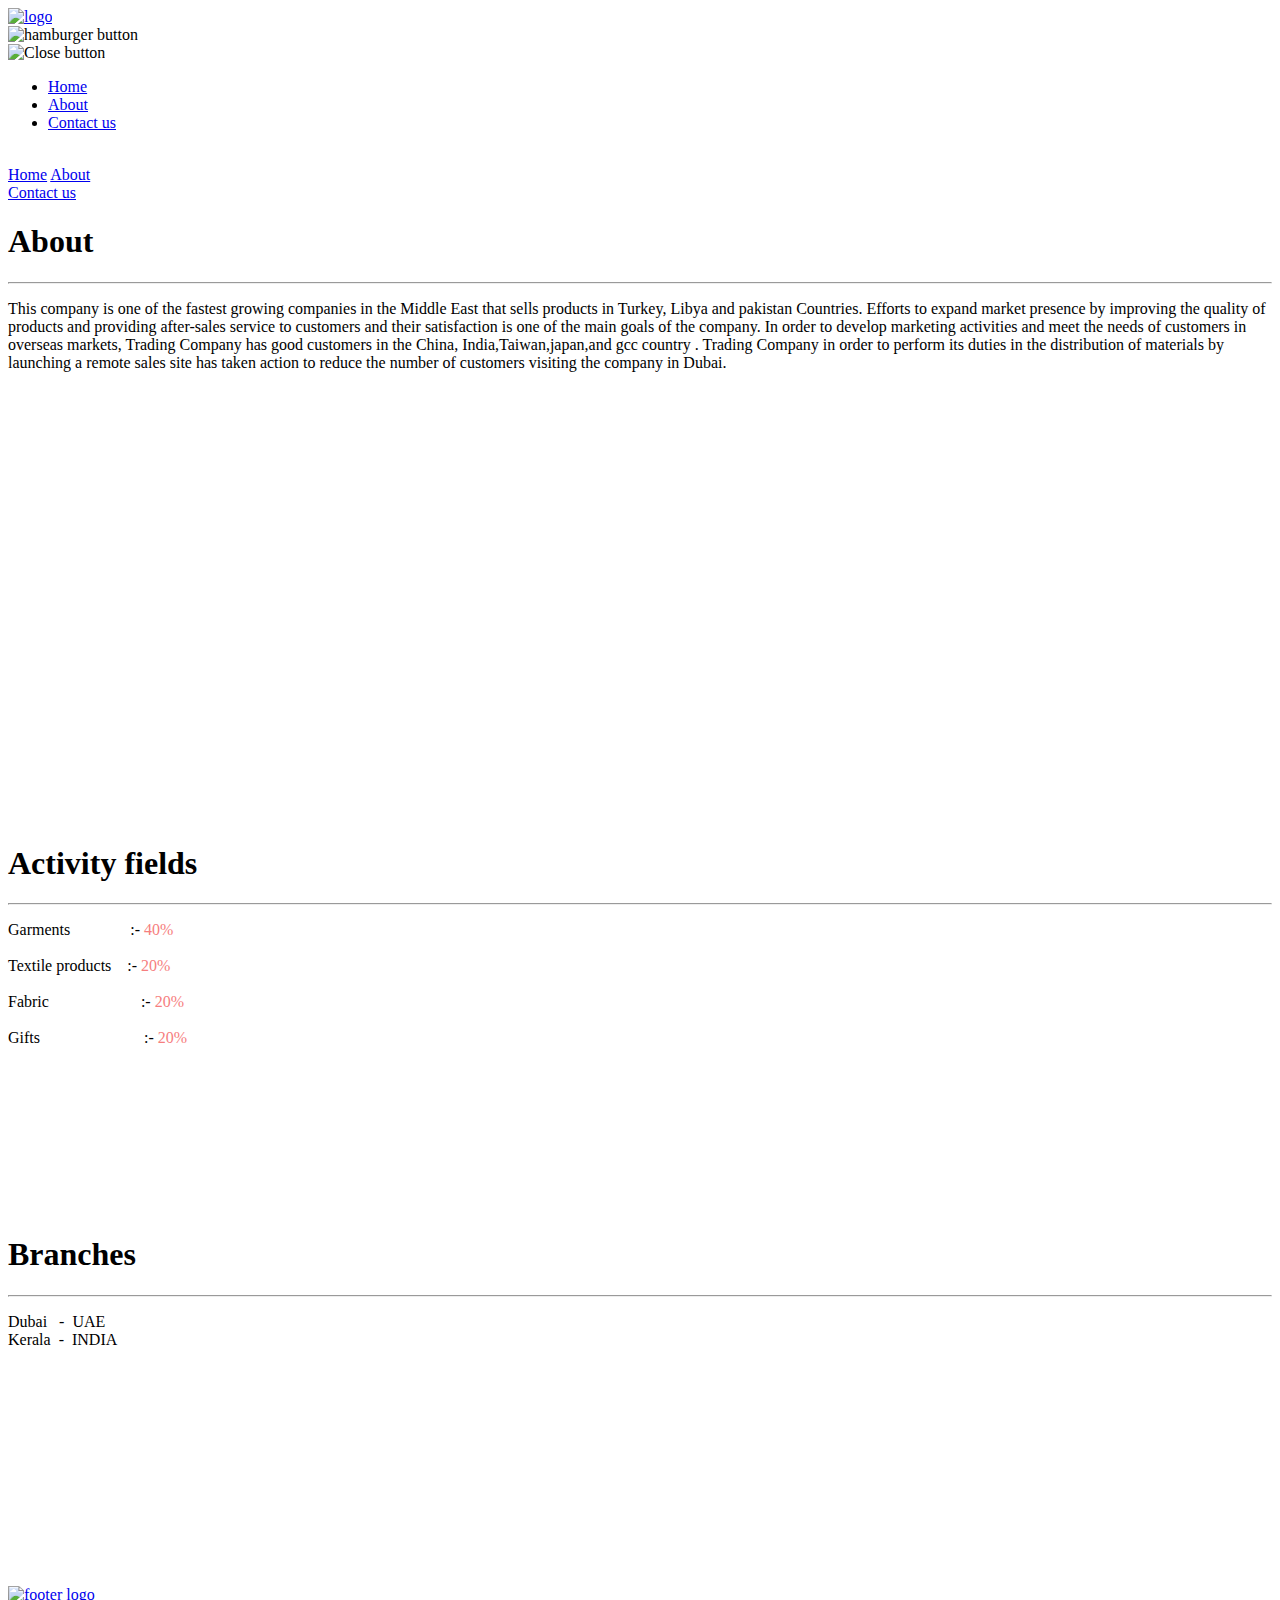
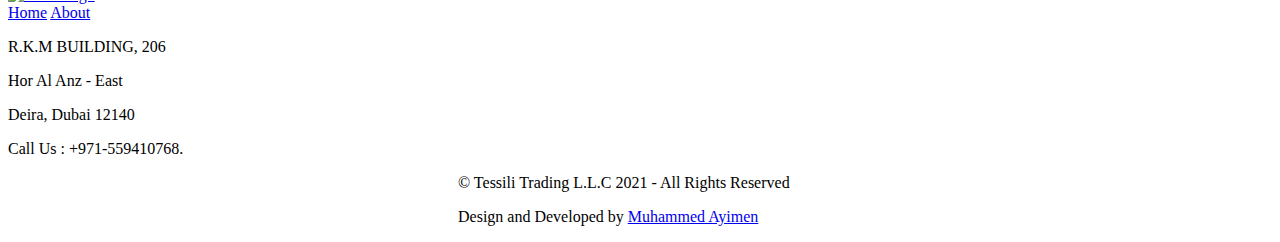
==== about.html @ 520dac98 "Add files via upload" ====
<!DOCTYPE html>
<html lang="en">
<head>
    <meta charset="UTF-8">
    <meta name="viewport" content="width=device-width, initial-scale = 1.0, maximum-scale=1.0, user-scalable=no" /> 
    
    <!-- files -->
    <link rel="stylesheet" href="css/style.css">
    <link rel="shortcut icon" href="images/favicon-16x16.png" type="image/x-icon">
    <script src="main.js" defer></script>
    
    <!-- fonts -->
    <link rel="preconnect" href="https://fonts.gstatic.com">
    <link href="https://fonts.googleapis.com/css2?family=Ubuntu:ital,wght@0,300;0,400;0,500;0,700;1,300;1,400;1,500;1,700&display=swap" rel="stylesheet">
    <link href="https://fonts.googleapis.com/css2?family=Livvic:ital,wght@0,600;0,700;1,400&display=swap" rel="stylesheet">
    
    <!--Font-awesome-->
    <link rel="stylesheet" href="https://use.fontawesome.com/releases/v5.7.2/css/all.css" integrity="sha384-fnmOCqbTlWIlj8LyTjo7mOUStjsKC4pOpQbqyi7RrhN7udi9RwhKkMHpvLbHG9Sr"
    crossorigin="anonymous">
    <title>Tessili | About</title>
</head>
<body>
    
    <div class="main-container">
        <header>
            <a href="index.html">
                <img class="logo" src="images/logo3.png" alt="logo">
            </a>
            <div class="hamburger-btn">
                <img src="images/icon-hamburger.svg" alt="hamburger button">
            </div>
            <div class="nav-menu">
                <nav class="navbar">
                    <img src="images/icon-close.svg" alt="Close button" class="close-nav-btn">
                    <ul>
                        <li><a class="nav-link" href="index.html">Home</a></li>
                        <li><a class="nav-link" href="about.html">About</a></li>
                        <li><a class="nav-link nav-btn" href="contact.html">Contact us</a></li>
                    </ul>
                    <img src="images/bg-pattern-about-1-mobile-nav-1.svg" alt="" class="bg-nav-mobile">
                </nav>
            </div>
            <div class="nav-menu__normal">
                <a class="nav-link-normal" href="index.html">Home</a>
                <a class="nav-link-normal" href="about.html">About</a>
            </div>
            <a class="nav-btn-normal" href="contact.html">Contact us</a>
        </header>
        <div class="about-container">
            <div class="about-container__1" style="height:600px;">
                <div class="about-intro">
                    <h1 class="about-intro__h1">About</h1>
                    <hr class="hr-about">
                    <p class="about-intro__p">This company is one of the fastest
                        growing companies in the Middle East
                        that sells products in Turkey, Libya and pakistan
                        Countries. Efforts to expand market
                        presence by improving the quality of
                        products and providing after-sales
                        service to customers and their satisfaction
                        is one of the main goals of the company.
                        In order to develop marketing activities
                        and meet the needs of customers in
                        overseas markets, Trading Company has
                        good customers in the China, India,Taiwan,japan,and gcc  country . Trading
                        Company in order to perform its duties in
                        the distribution of materials by launching
                        a remote sales site has taken action to
                        reduce the number of customers visiting
                        the company in Dubai.
                    </p>
                </div>
                <div class="about-intro__img">
                    <img src="images/bg-pattern-about-1-mobile-nav-1.svg" alt="">
                </div>
            </div>
            <div class="about-container__1 extra" style="height:370px;">
                <div class="about-intro" style="margin-top:0;">
                    <h1 class="about-intro__h1">Activity fields</h1>
                    <hr class="hr-about">
                    <p class="about-intro__p">
                        Garments&emsp;&emsp;&emsp;&nbsp;&nbsp;&nbsp;:- <span style="color: #f67e7e;"> 40%</span> <br><br>
                        Textile products&nbsp;&nbsp;&nbsp;&nbsp;:- <span style="color: #f67e7e;"> 20%</span> <br><br>
                        Fabric&nbsp;&nbsp;&nbsp;&nbsp;&nbsp;&nbsp;&nbsp;&nbsp;&nbsp;&nbsp;&nbsp;&nbsp;&nbsp;&nbsp;&nbsp;&nbsp;&nbsp;&nbsp;&nbsp;&nbsp;&nbsp;&nbsp;&nbsp;:- <span style="color: #f67e7e;"> 20%</span> <br><br>
                        Gifts&nbsp;&nbsp;&nbsp;&nbsp;&nbsp;&nbsp;&nbsp;&nbsp;&nbsp;&nbsp;&nbsp;&nbsp;&nbsp;&nbsp;&nbsp;&nbsp;&nbsp;&nbsp;&nbsp;&nbsp;&nbsp;&nbsp;&nbsp;&nbsp;&nbsp; :- <span style="color: #f67e7e;"> 20%</span>
                    </p>
                </div>
                <div class="about-intro__img">
                    <img src="images/bg-pattern-about-1-mobile-nav-1.svg" alt="">
                </div>
            </div>
            <div class="about-container__1 extra1" style="height:350px;">
                <div class="about-intro" style="margin-top:0;">
                    <h1 class="about-intro__h1">Branches</h1>
                    <hr class="hr-about">
                    <p class="about-intro__p">
                        Dubai&nbsp;&nbsp;&nbsp;- &nbsp;UAE <br>
                        Kerala &nbsp;- &nbsp;INDIA
                    </p>
                </div>
                <div class="about-intro__img">
                    <img src="images/bg-pattern-about-1-mobile-nav-1.svg" alt="">
                </div>
            </div>
            <footer>
                <div class="footer-wrapper">
                    <a href="index.html">
                        <img class="footer-logo" src="images/logo.png" alt="footer logo">
                    </a>
                    <div class="nav-footer">
                        <a class="footer-nav-link" href="index.html">Home</a>
                        <a class="footer-nav-link" href="about.html">About</a>
                    </div>
                    <div class="footer-contact-details">
                        <p class="footer-contact__p">R.K.M BUILDING, 206</p>
                        <p class="footer-contact__p">Hor Al Anz - East</p>
                        <p class="footer-contact__p">Deira, Dubai 12140</p>
                        <p class="footer-contact__p">Call Us : +971-559410768.</p>
                    </div>
                    <div class="footer-social-media">
                        <a class="footer-link" href=""><i class="social-icon fab fa-facebook-f fa-2x" ></i></a>
                        <a class="footer-link" href=""><i class="social-icon fab fa-instagram fa-2x"></i></a>
                        <a class="footer-link" href=""><i class="social-icon fas fa-envelope fa-2x"></i></a>
                    </div>
                    <p class="footer-copyright" style="margin-top: 0; left: 0; margin-left: 450px; margin-right: 30px;">© Tessili Trading L.L.C 2021 - All Rights Reserved</p>
                    <p class="footer-copyright" style="margin-top: 0; left: 0; margin-left: 450px; margin-right: 20px;">Design and Developed by <a class="design" target="_blank" href="https://www.linkedin.com/in/aiymenlatheef/">Muhammed Ayimen</a></p>
                </div>
            </footer>
        </div>
    </div>
</body>
</html>
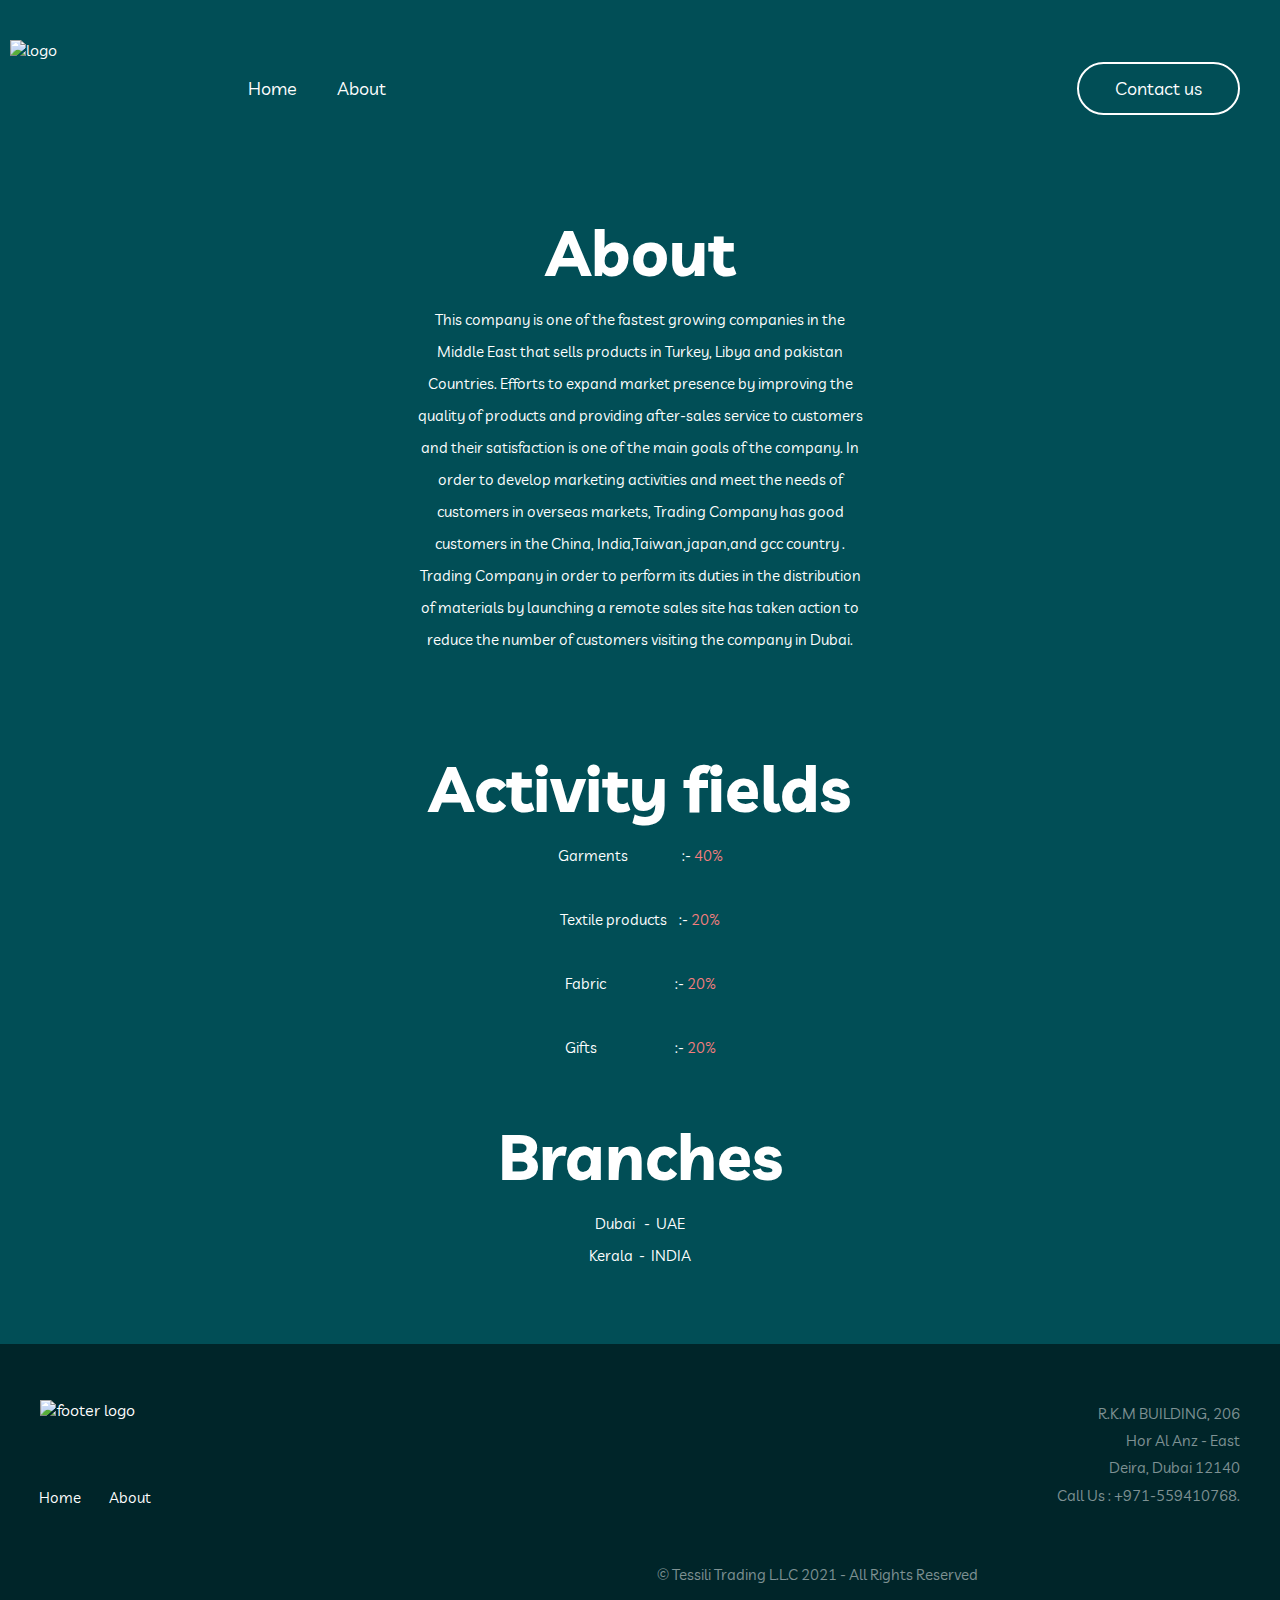
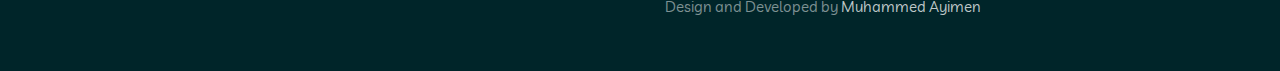
==== commit 9e8bc7f1: "Added: CSS file" ====
--- a/about.html
+++ b/about.html
@@ -5,7 +5,7 @@
     <meta name="viewport" content="width=device-width, initial-scale = 1.0, maximum-scale=1.0, user-scalable=no" /> 
     
     <!-- files -->
-    <link rel="stylesheet" href="css/style.css">
+    <link rel="stylesheet" href="CSS/style.css">
     <link rel="shortcut icon" href="images/favicon-16x16.png" type="image/x-icon">
     <script src="main.js" defer></script>
     
--- a/CSS/style.css
+++ b/CSS/style.css
@@ -0,0 +1,1410 @@
+* {
+    margin: 0;
+    padding: 0;
+    -webkit-box-sizing: border-box;
+            box-sizing: border-box;
+    overflow-x: hidden;
+  }
+  
+  body {
+    background: #014e56;
+    overflow-x: hidden;
+    max-width: 100vw;
+  }
+  
+  html, body {
+    max-width: 100vw;
+    overflow-x: hidden;
+  }
+
+  h1 {
+    font-family: "Livvic", sans-serif;
+    line-height: 2.5rem;
+  }
+ 
+  h2 {
+    font-family: "Livvic", sans-serif;
+  }
+  
+  h3 {
+    font-family: "Livvic", sans-serif;
+  }
+
+  p {
+    font-family: "Livvic", sans-serif;
+    color: white;
+    line-height: 2rem;
+  }
+
+  a {
+    text-decoration: none;
+    font-family: "Livvic", sans-serif;
+    color: white;
+  }
+
+  ul {
+    list-style-type: none;
+  }
+
+  header {
+    background: #014e56;
+    padding: 3em 1.5em;
+    display: -webkit-box;
+    display: -ms-flexbox;
+    display: flex;
+    -webkit-box-align: center;
+        -ms-flex-align: center;
+            align-items: center;
+    left: 0;
+    top: 0;
+    width: 100vw;
+    position: absolute;
+  }
+  
+  header .logo {
+    width: 8rem;
+  }
+  
+  header .hamburger-btn {
+    position: absolute;
+    right: 0;
+    padding: 1em 1.5em;
+    cursor: pointer;
+  }
+  
+  header .nav-menu {
+    position: absolute;
+    top: 0;
+    right: 0;
+    background-color: rgba(0, 0, 0, 0.5);
+    width: 100vw;
+    height: 100vh;
+    position: fixed;
+    visibility: hidden;
+    z-index: 100;
+    overflow-x: hidden;
+    -webkit-perspective: 500rem;
+            perspective: 500rem;
+  }
+  
+  header .nav-menu .navbar {
+    position: absolute;
+    top: 0;
+    right: 0;
+    width: 62vw;
+    height: 100vh;
+    background: #2c6269;
+    -webkit-transform: translateX(100vw);
+            transform: translateX(100vw);
+    -webkit-transition: all .5s ease-in-out;
+    transition: all .5s ease-in-out;
+    z-index: 10;
+    -webkit-perspective: 500rem;
+            perspective: 500rem;
+  }
+  
+  header .nav-menu .navbar .close-nav-btn {
+    float: right;
+    padding: 3.5em 1.5em;
+    cursor: pointer;
+  }
+  
+  header .nav-menu .navbar ul {
+    padding: 8em 3em;
+  }
+  
+  header .nav-menu .navbar li {
+    margin-bottom: 1.8em;
+  }
+
+  header .nav-menu__normal {
+    display: none;
+  }
+  
+  header .nav-btn-normal {
+    display: none;
+  }
+  
+  footer {
+    width: 100vw;
+    background: #002529;
+    text-align: center;
+    padding-bottom: 3em;
+  }
+  
+  footer .footer-logo {
+    width: 6rem ;
+    padding-top: 5em;
+    margin-bottom: 1.7em;
+  }
+  
+  footer .nav-footer {
+    margin-bottom: 1.7em;
+  }
+  
+  footer .nav-footer a:hover {
+    color: #f67e7e;
+    -webkit-transition: all .5s ease-in-out;
+    transition: all .5s ease-in-out;
+  }
+  
+  footer .footer-contact-details {
+    margin-bottom: 2em;
+  }
+  
+  footer .footer-social-media {
+    margin-bottom: .5em;
+    margin-top: 0px;
+  }
+  
+  footer .footer-social-media .social-icon {
+    margin: 0 .5em 0 .5em;
+    cursor: pointer;
+    padding-top: .1em;
+  }
+  
+  footer .footer-social-media .social-icon:hover {
+    -webkit-transform: scale(1.1);
+            transform: scale(1.1);
+    -webkit-transition: all .5s ease-in-out;
+    transition: all .5s ease-in-out;
+  }
+
+  .navbar-brand {
+    font-family: "Ubuntu";
+    font-size: 3rem;
+    font-weight: bold;
+  }
+  
+  .main-container {
+    max-width: 100vw;
+    overflow-x: hidden;
+  }
+  
+  ::-webkit-scrollbar {
+    width: 0px;
+    background: transparent;
+  }
+  
+  ::-webkit-scrollbar-thumb {
+    background: #FF0000;
+  }
+   
+  .h1-intro {
+    color: white;
+    font-size: 40px;
+    width: 15rem;
+    margin: 0 auto .5em auto;
+    overflow: hidden;
+  }
+  
+  .h1-intro span {
+    color: #f67e7e;
+  }
+  
+  .home-container-2__h1 {
+    color: white;
+    line-height: 2rem;
+    overflow: hidden;
+    font-size: 32px;
+  }
+
+  .home-container-3__h1 {
+    color: #012f34;
+    font-size: 32px;
+    line-height: 2rem;
+    margin-bottom: 1.1em;
+    overflow: hidden;
+  }
+  
+  .about-intro__h1 {
+    font-size: 40px;
+    color: white;
+    text-align: center;
+    margin-bottom: .5em;
+    overflow: hidden;
+  }
+
+  .contact-container-h1 {
+    font-size: 40px;
+    color: white;
+    text-align: center;
+    margin-bottom: .5em;
+    overflow: hidden;
+  }
+
+  .contact-container-h2 {
+    font-size: 32px;
+    color: #f67e7e;
+    text-align: center;
+  }
+    
+  .home-features__h3 {
+    color: #f67e7e;
+    margin-bottom: .5em;
+    font-size: 18px;
+  }
+
+  .p-intro {
+    font-weight: 300;
+    width: 21rem;
+    margin: 0 auto;
+    font-size: 15px;
+  }
+  
+  .home-features__p {
+    color: rgba(255, 255, 255, 0.8);
+    line-height: 1.7rem;
+    font-size: 15px;
+  }
+  
+  .footer-contact__p {
+    font-size: 15px;
+    color: rgba(255, 255, 255, 0.5);
+    line-height: 1.7rem;
+  }
+  
+  .footer-copyright {
+    font-size: 15px;
+    color: rgba(255, 255, 255, 0.5);
+  }
+  
+  .about-intro__p {
+    font-size: 15px;
+    color: white;
+    width: 20rem;
+    text-align: center;
+    margin: 0 auto;
+    margin-bottom: .5em;
+  }
+  
+  .contact-features__p {
+    font-size: 18px;
+    width: 14rem;
+    line-height: 1.7rem;
+  }
+  
+  .input-name {
+    color: rgba(255, 255, 255, 0.5);
+    font-size: 15px;
+    margin-left: 2.5em;
+  }
+  
+  .input-email {
+    color: rgba(255, 255, 255, 0.5);
+    font-size: 15px;
+    margin-left: 2.5em;
+  }
+  
+  .input-message {
+    color: rgba(255, 255, 255, 0.5);
+    font-size: 15px;
+    margin-left: 2.5em;
+  }
+  
+  .input-title {
+    color: rgba(255, 255, 255, 0.5);
+    font-size: 15px;
+    margin-left: 2.5em;
+  }
+  
+  .input-company {
+    color: rgba(255, 255, 255, 0.5);
+    font-size: 15px;
+    margin-left: 2.5em;
+  }
+  
+  .footer-nav-link {
+    font-size: 15px;
+    margin: 0 .8em 0 .8em;
+  }
+   
+  .nav-btn {
+    border: solid 2px white;
+    padding: .7em 2em;
+    border-radius: 30px;
+    position: absolute;
+    margin-top: .5em;
+  }
+  
+  .nav-btn:hover {
+    background-color: white;
+    color: #002529;
+  }
+  
+  .home-container-3__btn {
+    border: solid 2px #012f34;
+    padding: .7em 2em;
+    border-radius: 30px;
+    color: #012f34;
+    text-align: center;
+    cursor: pointer;
+    z-index: 100;
+  }
+  
+  .home-container-3__btn:hover {
+    background-color: #012f34;
+    color: white;
+    -webkit-transition: all .5s ease-in-out;
+    transition: all .5s ease-in-out;
+  }
+  
+  .form-btn {
+    border-radius: 30px;
+    display: inline-block;
+    border: none;
+    outline: none;
+    color: #004047;
+    background-color: white;
+    padding: .7em .5em;
+    text-align: center;
+    font-weight: 200;
+    font-family: "Livvic", sans-serif;
+    width: 7em;
+    font-size: 18px;
+    margin-left: 1em;
+    cursor: pointer;
+  }
+  
+  .home-container {
+    margin-top: 10em;
+    width: 100vw;
+  }
+  
+  .home-container .home-intro-text {
+    width: 100vw;
+    display: -webkit-box;
+    display: -ms-flexbox;
+    display: flex;
+    -webkit-box-orient: vertical;
+    -webkit-box-direction: normal;
+        -ms-flex-direction: column;
+            flex-direction: column;
+    -webkit-box-pack: center;
+        -ms-flex-pack: center;
+            justify-content: center;
+    text-align: center;
+    padding: 0 1em;
+    margin-bottom: 7em;
+  }
+  
+  .home-container .bg-home {
+    display: -webkit-box;
+    display: -ms-flexbox;
+    display: flex;
+    -webkit-box-pack: center;
+        -ms-flex-pack: center;
+            justify-content: center;
+  }
+  
+  .home-container .home-container__2 {
+    background-color: #012f34;
+    z-index: 0;
+    overflow: hidden;
+    padding-bottom: 1em;
+  }
+  
+  .home-container .home-container__2 .home-container-2__heading {
+    width: 15rem;
+    padding: 4em 0 0 1.5em;
+  }
+  
+  .home-container .home-container__2 .home-container-2__heading hr {
+    height: .2rem;
+    width: 2.8rem;
+    background-color: #f67e7e;
+    border: none;
+    margin-bottom: 2em;
+  }
+  
+  .home-container .home-container__2 .home-container-2__img {
+    position: absolute;
+    top: 37.5rem;
+    right: -6.3rem;
+  }
+  
+  .home-container .home-container__2 .home-container-2-features {
+    display: -webkit-box;
+    display: -ms-flexbox;
+    display: flex;
+    -webkit-box-pack: center;
+        -ms-flex-pack: center;
+            justify-content: center;
+    -webkit-box-orient: vertical;
+    -webkit-box-direction: normal;
+        -ms-flex-direction: column;
+            flex-direction: column;
+    text-align: center;
+    margin: 4em 1em 0 1.5em;
+  }
+  
+  .home-container .home-container__2 .home-container-2-features .home-features {
+    margin: 0 .3em 3em .3em;
+  }
+  
+  .home-container .home-container__2 .home-container-2-features .home-features img {
+    margin-bottom: 1em;
+  }
+  
+
+  
+  .home-container .home-container__3 {
+    background-color: #f67e7e;
+    height: 18.3rem;
+    overflow: hidden;
+  }
+  
+  .home-container .home-container__3 .home-container-3__text {
+    width: 15rem;
+    text-align: center;
+    margin: 0 auto;
+    overflow: hidden;
+    padding: 5em 0 1em 0;
+  }
+  
+  .home-container .home-container__3 .home-container__img {
+    margin-top: -2.8em;
+  }
+  
+  .about-container__1 {
+    height: 38rem !important;
+  }
+
+  .extra {
+    height: 23rem !important;
+  }
+
+  .extra1 {
+    height: 21rem !important;
+  }
+  
+  .about-container__1 .about-intro {
+    margin-top: 10.5em;
+  }
+  
+  .about-container__1 .about-intro__img {
+    float: right;
+    margin-right: -6.5em;
+    padding-bottom: -20em;
+  }
+  
+  .contact-container {
+    margin-top: 10em;
+  }
+  
+  .contact-container .contact-features {
+    margin-top: 2.5em;
+  }
+  
+  .contact-container .contact-features .contact-features {
+    height: 5rem;
+    display: -webkit-box;
+    display: -ms-flexbox;
+    display: flex;
+    -webkit-box-align: center;
+        -ms-flex-align: center;
+            align-items: center;
+    margin-bottom: 4em;
+  }
+  
+  .contact-container .contact-features .contact-features .contact-features__img1 {
+    margin-left: 1.95em;
+  }
+  
+  .contact-container .contact-features .contact-features img {
+    margin: 0 1.5em 0 1.5em;
+    max-width: 100%;
+    -ms-flex-item-align: center;
+        -ms-grid-row-align: center;
+        align-self: center;
+  }
+  
+  .contact-container form {
+    display: -webkit-box;
+    display: -ms-flexbox;
+    display: flex;
+    -webkit-box-pack: center;
+        -ms-flex-pack: center;
+            justify-content: center;
+    -webkit-box-orient: vertical;
+    -webkit-box-direction: normal;
+        -ms-flex-direction: column;
+            flex-direction: column;
+    margin-top: -70px;
+  }
+  
+  .contact-container form input {
+    margin: 0 1.5em 2em 1.5em;
+    background-color: #014e56;
+    outline: none;
+    border: none;
+    border-bottom: 1.5px solid rgba(255, 255, 255, 0.9);
+    padding: 0 1em;
+    color: white;
+    font-size: 15px;
+  }
+  
+  .contact-container form .input-error {
+    border-bottom: 1.5px solid #f67e7e;
+  }
+  
+  .contact-container form .input-valid {
+    border-bottom: 1.5px solid #79c8c7;
+  }
+  
+  .contact-container form textarea {
+    background-color: #014e56;
+    outline: none;
+    border: none;
+    border-bottom: 1.5px solid rgba(255, 255, 255, 0.9);
+    color: white;
+    margin: 0 1.5em 2em 1.5em;
+    padding: 1em;
+    resize: none;
+  }
+  
+  .contact-container .contact-bg__mobile {
+    float: right;
+    margin-right: -6.4em;
+    margin-top: -1.5em;
+  }
+  
+  .contact-footer {
+    margin-top: -7.3em;
+    position: absolute;
+  }
+
+  .footer-link {
+    color: #fff;
+    text-decoration: none;
+  }
+  
+  .footer-link:hover {
+    color: #f67e7e;
+  }
+
+  .design {
+      color: rgba(255, 255, 255, 0.76);
+  }
+
+  .design:hover {
+      color: #f67e7e;
+  }
+
+  .googlemap {
+    width: 100%;
+    border-radius: 4px;
+  }
+  
+  @media screen and (max-width: 767px) {
+    .contact-bg__tablet {
+      display: none;
+    }
+    .hr-intro {
+      display: none;
+    }
+    .home-bg {
+      display: none;
+    }
+    .hr-about {
+      display: none;
+    }
+    .contact-box {
+      display: none;
+    }
+    .contact-bg-tablet__2 {
+      display: none;
+    }
+  }
+
+  @media screen and (max-width:768px) {
+      
+    header .logo {
+      position: absolute;
+      top: 10px;
+      width: 180px;
+      left: 10px;
+    }
+
+      footer .footer-social-media {
+        margin-left: 10px;
+      }
+      footer .footer-copyright {
+        position: relative;
+        margin-left: 20px !important;
+        margin-top: .5rem;
+      }
+      form {
+        margin-top: 90px !important;
+        margin-bottom: 100px !important;
+      }
+
+      .home-container .home-container__2 {
+        background-color: #012f34;
+        z-index: 0;
+        height: 980px !important;
+        overflow: hidden;
+        padding-bottom: 1em;
+      }
+
+      .contact-features {
+        margin-left: 75px;
+        max-width: 400px;
+        border-right: 70px solid #014e56 !important;
+
+      }
+       .feature {
+        margin-right: 1em;
+        margin-right: 15px;
+        color: #79c8c7;
+      }
+      .feature1 {
+        margin-right: 1em;
+        margin-right: 15px;
+        color: #79c8c7;
+      }
+
+      .about-container__1 {
+        height: 51rem !important;
+      }
+
+      .extra {
+        height: 21rem !important;
+      }
+
+      .extra1 {
+        height: 14rem !important;
+      }
+  }
+  
+  @media screen and (min-width: 768px) and (max-width: 1439px) {
+    header {
+      padding: 4.5em 2.5em;
+    }
+    header .logo {
+      position: absolute;
+      top: 2.5rem;
+      width: 190px;
+      left: 10px;
+    }
+    header .nav-menu__normal {
+      margin-left: 13em;
+      margin-top: .3em;
+      display: block;
+    }
+    header .nav-menu__normal .nav-link-normal {
+      font-size: 18px;
+      margin-right: 2em;
+    }
+
+    header .nav-menu__normal .nav-link-normal:hover {
+      color: #f67e7e;
+      -webkit-transition: all .5s ease-in-out;
+      transition: all .5s ease-in-out;
+    }
+    header .nav-btn-normal {
+      font-size: 18px;
+      border: solid 2px white;
+      padding: .7em 2em;
+      border-radius: 30px;
+      position: absolute;
+      right: 2.5rem;
+      top: 3.9rem;
+      display: block;
+    }
+    header .nav-btn-normal:hover {
+      background-color: white;
+      color: #002529;
+      -webkit-transition: all .5s ease-in-out;
+      transition: all .5s ease-in-out;
+    }
+
+    footer {
+      margin-top: -6em;
+      z-index: 10;
+      -webkit-perspective: 10rem;
+              perspective: 10rem;
+    }
+
+    footer .footer-logo {
+      float: left;
+      margin-top: -1.5em;
+      margin-left: 2.5em;
+    }
+
+    footer .nav-footer {
+      float: left;
+      margin-top: 9em;
+      margin-left: -6.8em;
+    }
+
+    footer .footer-social-media {
+      float: left;
+      margin-top: .5em;
+      margin-left: 30px;
+    }
+
+    footer .footer-social-media .social-icon {
+      margin: 0 .3em 0 .3em;
+    }
+
+    footer .footer-contact-details {
+      text-align: right;
+      margin-top: 3.5em;
+      margin-bottom: 50px;
+      margin-right: 2.5em;
+    }
+
+    footer .footer-copyright {
+      position: relative;
+      margin-left: 385px !important;
+      margin-top: 18px ;
+    }
+
+    form {
+      width: 36rem;
+      margin: 0 auto;
+      margin-top: 80px !important;
+    }
+
+    .hamburger-btn {
+      display: none;
+    }
+    .nav-menu {
+      display: none;
+    }
+
+    .home-container .home-container__2 {
+      background-color: #012f34;
+      z-index: 0;
+      height: 770px !important;
+      overflow: hidden;
+      padding-bottom: 1em;
+    }
+
+    .home-container {
+      margin-top: 15em;
+    }
+    .home-container .home-bg {
+      display: none;
+    }
+    .home-container .h1-intro {
+      font-size: 64px;
+      width: 22rem;
+      height: 7rem;
+      line-height: 3.5rem;
+    }
+    .home-container .p-intro {
+      width: 29.5rem;
+      margin-bottom: 3em;
+      margin-top: -.5em;
+    }
+    .home-container .hr-intro {
+      display: none;
+    }
+    .home-container-2__img {
+      margin-top: 8.1em;
+    }
+    .home-container-2__heading {
+      margin-left: 4em;
+      margin-top: 2.2em;
+      overflow: visible;
+    }
+    .home-container-2__heading .home-container-2__h1 {
+      width: 30rem;
+    }
+    .home-features {
+      text-align: left;
+      overflow: visible;
+      padding-left: 4.3em;
+    }
+    .home-features img {
+      float: left;
+      margin-right: 1.5em;
+    }
+     .feature {
+      float: left;
+      margin-right: 1em;
+      margin-right: 15px;
+      color: #79c8c7;
+    }
+
+    .feature1 {
+      float: left;
+      margin-right: 1em;
+      margin-right: 20px;
+      color: #79c8c7;
+    }
+
+    .home-features h3 {
+      margin-bottom: 1em;
+    }
+
+    .home-features p {
+      width: 30rem;
+    }
+
+    .card-success-stories {
+      margin: 0 4.5em;
+    }
+
+    .home-container__3 {
+      margin-top: -4em;
+    }
+
+    .home-container__3 .home-container-3__text .home-container-3__h1 {
+      position: absolute;
+      left: 6.1rem;
+      overflow: visible;
+    }
+
+    .home-container__3 .home-container-3__text .home-container-3__btn {
+      position: absolute;
+      right: 6.3rem;
+      margin-top: -.3em;
+      z-index: 10;
+    }
+
+    .home-container__img {
+      position: relative;
+      display: block;
+      margin-left: -.1em;
+      padding-top: 1.4em;
+      z-index: 0;
+    }
+
+    .about-container__1 {
+      height: 44rem !important;
+    }
+
+    .extra {
+      height: 23rem !important;
+    }
+
+    .extra1 {
+      height: 23rem !important;
+    }
+
+    .about-container__1 .about-intro {
+      padding-top: 4em;
+    }
+
+    .about-container__1 .about-intro h1 {
+      font-size: 64px;
+      overflow: visible;
+    }
+
+    .about-container__1 .about-intro .hr-about {
+      display: none;
+    }
+
+    .about-container__1 .about-intro p {
+      width: 28rem;
+    }
+
+    .about-container__1 .about-intro__img {
+      margin-top: -6em;
+    }
+
+    .about-footer {
+      margin-top: -5.5em;
+      -webkit-perspective: 200rem;
+              perspective: 200rem;
+    }
+
+    .contact-container {
+      margin-bottom: 100px !important;
+    }
+
+    .contact-intro {
+      margin-top: 5em;
+      overflow: visible;
+    }
+
+    .contact-intro h1 {
+      font-size: 64px;
+      overflow: visible;
+      z-index: 10;
+    }
+
+    .contact-features {
+      margin-left: 190px;
+      padding-top: -5em;
+      text-align: center;
+      max-width: 400px;
+      border: 10px solid #014e56 !important;
+    }
+
+    .contact-features .contact-features p {
+      width: 30rem;
+    }
+
+    .contact-features .contact-features img {
+      -o-object-fit: contain;
+         object-fit: contain;
+    }
+
+    .contact-box {
+      display: block;
+      margin-left: -6.25em;
+      margin-top: 4em;
+      position: absolute;
+    }
+
+    .contact-bg-tablet__2 {
+      position: absolute;
+      right: 0;
+      margin-top: -7em;
+      margin-right: -6.4em;
+    }
+
+    .contact-footer {
+      -webkit-perspective: 10rem;
+              perspective: 10rem;
+      margin-top: 7em;
+    }
+  }
+  
+  @media screen and (min-width: 1440px) {
+    header {
+      padding: 4.5em 2.5em;
+      padding-left: 11em;
+    }
+
+    header .logo {
+      position: absolute;
+      top: 2rem;
+      width: 250px;
+      left: 100px;
+    }
+
+    header .nav-menu__normal {
+      margin-left: 11em;
+      margin-top: .3em;
+      display: block;
+      padding-top: .2em;
+      margin-left: 15em;
+    }
+
+    header .nav-menu__normal a {
+      font-size: 18px;
+    }
+
+    header .nav-menu__normal .nav-link-normal {
+      font-size: 18px;
+      margin-right: 2em;
+    }
+
+    header .nav-menu__normal .nav-link-normal:hover {
+      color: #f67e7e;
+      -webkit-transition: all .5s ease-in-out;
+      transition: all .5s ease-in-out;
+    }
+
+    header .nav-btn-normal {
+      font-size: 18px;
+      border: solid 2px white;
+      padding: .7em 2em;
+      border-radius: 30px;
+      position: absolute;
+      right: 2.5rem;
+      top: 3.9rem;
+      display: block;
+      right: 11rem;
+    }
+
+    header .nav-btn-normal:hover {
+      background-color: white;
+      color: #002529;
+      -webkit-transition: all .5s ease-in-out;
+      transition: all .5s ease-in-out;
+    }
+
+    footer {
+      margin-top: -5.35em;
+      height: 12.5rem;
+      overflow: hidden;
+    }
+
+    footer .footer-wrapper {
+      margin: 3em 10.5em;
+    }
+
+    footer .footer-wrapper .footer-logo {
+      float: left;
+      margin-top: -5em;
+      width: 159.95px;
+    }
+
+    footer .footer-wrapper .nav-footer {
+      float: left;
+      margin-left: -10.9em;
+      margin-top: 4.5em;
+    }
+
+    footer .footer-wrapper .nav-footer a {
+      font-size: 18px;
+    }
+
+    footer .footer-wrapper .footer-contact-details {
+      float: left;
+      margin-left: 8em;
+      text-align: left;
+    }
+
+    footer .footer-wrapper .footer-social-media {
+      -webkit-transform: translateX(16.8rem);
+              transform: translateX(16.8rem);
+    }
+
+    footer .footer-wrapper .footer-copyright {
+      -webkit-transform: translateX(12.2rem);
+              transform: translateX(12.2rem);
+      margin-top: 3.3em;
+    }
+
+    form {
+      width: 35rem;
+      float: right;
+      margin-top: 80px !important;
+      -webkit-transform: translateY(-37.5rem);
+              transform: translateY(-37.5rem);
+      margin-right: 9.7em;
+    }
+
+    .hamburger-btn {
+      display: none;
+    }
+
+    .nav-menu {
+      display: none;
+    }
+
+    .home-intro-text {
+      padding-bottom: 10em;
+    }
+
+    .home-intro-text h1 {
+      position: absolute;
+      left: 10.7rem;
+      text-align: left;
+      margin-top: 4.5em;
+      font-size: 100px;
+      width: 35rem;
+      overflow: visible;
+      line-height: 6rem;
+    }
+
+    .home-intro-text p {
+      position: absolute;
+      right: 11rem;
+      top: 16.5rem;
+      margin-top: 4.2em;
+      width: 27rem;
+      text-align: left;
+      font-size: 18px;
+      line-height: 1.8rem;
+    }
+
+    .home-intro-text .hr-intro {
+      display: block;
+      height: .2rem;
+      width: 2.8rem;
+      background-color: #79c8c7;
+      border: none;
+      position: absolute;
+      right: 35.2rem;
+      margin-top: 14em;
+    }
+
+    .intro-text__lg {
+      display: block;
+    }
+
+    .home-bg {
+      display: block;
+      position: absolute;
+      margin-left: -6.25em;
+      margin-top: 6em;
+      padding-bottom: 15em;
+    }
+
+    .bg-home {
+      margin-top: 27.5em;
+      margin-right: -45.5em;
+    }
+
+    .home-container-2__heading {
+      margin-left: 9.5em;
+      margin-top: 5em;
+      overflow: visible;
+    }
+
+    .home-container-2__heading hr {
+      margin-left: .2em;
+    }
+
+    .home-container-2__heading h1 {
+      font-size: 48px;
+      overflow: visible;
+      width: 30rem;
+      line-height: 3rem;
+      padding-top: .3em;
+    }
+
+    .home-container-2-features {
+      float: right;
+      text-align: left;
+      -webkit-transform: translateY(-13rem) translateX(-9em);
+              transform: translateY(-13rem) translateX(-9em);
+    }
+
+    .home-container-2-features .home-features {
+      text-align: left;
+      padding-left: .5em;
+      width: 33.5rem;
+      margin-right: 10em;
+    }
+
+    .home-container-2-features .home-features h3 {
+      padding-bottom: .5em;
+    }
+
+    .home-container-2-features .home-features img {
+      float: left;
+      padding-right: 1em;
+    }
+
+    .home-container-2-features .feature {
+      float: left;
+      margin-right: 1em;
+      margin-right: 15px;
+      color: #79c8c7;
+    }
+
+    .home-container-2-features .feature1 {
+      float: left;
+      margin-right: 1em;
+      margin-right: 30px;
+      color: #79c8c7;
+    }
+
+    .home-container-2__img {
+      margin-top: 35em;
+    }
+
+    .home-container__3 {
+      margin-top: -1.7em;
+    }
+
+    .home-container__3 .home-container-3__text {
+      display: -webkit-box;
+      display: -ms-flexbox;
+      display: flex;
+      -webkit-box-pack: justify;
+          -ms-flex-pack: justify;
+              justify-content: space-between;
+      min-width: 63%;
+      margin-top: .3em;
+    }
+
+    .home-container__3 .home-container-3__text h1 {
+      font-size: 48px;
+      overflow: visible;
+    }
+
+    .home-container__3 .home-container-3__text .home-container-3__btn {
+      -ms-flex-item-align: center;
+          -ms-grid-row-align: center;
+          align-self: center;
+      font-size: 18px;
+      margin-top: -2.5em;
+      cursor: pointer;
+    }
+
+    .home-container__3 .home-container__img {
+      -webkit-transform: translateY(-4.5rem);
+              transform: translateY(-4.5rem);
+    }
+
+    .about-intro {
+      overflow: visible;
+    }
+
+    .about-intro .about-intro__h1 {
+      font-size: 64px;
+      float: left;
+      position: absolute;
+      padding: 1em 0;
+      margin-top: .7em;
+      margin-left: 2.7em;
+    }
+
+    .about-intro .about-intro__p {
+      width: 45rem;
+      text-align: left;
+      font-size: 18px;
+      margin-right: 9em;
+      -webkit-transform: translateY(7em);
+              transform: translateY(7em);
+    }
+
+    .about-intro .hr-about {
+      display: block;
+      height: .2rem;
+      width: 2.8rem;
+      background-color: #f67e7e;
+      border: none;
+      position: relative;
+      -webkit-transform: translateY(5.5em) translateX(-52.2em);
+              transform: translateY(5.5em) translateX(-52.2em);
+      float: right;
+    }
+
+    .about-intro__img {
+      margin-top: 1.5em;
+    }
+
+    .about-footer {
+      margin-top: -5.3em;
+      height: 12.5rem;
+      overflow: hidden;
+      -webkit-perspective: 20rem;
+              perspective: 20rem;
+    }
+
+    .about-footer .about-footer__wrapper {
+      margin: 3em 10.5em;
+    }
+
+    .about-footer .about-footer__wrapper .footer-logo {
+      float: left;
+      margin-top: -5em;
+      width: 159.95px;
+    }
+
+    .about-footer .about-footer__wrapper .nav-footer {
+      float: left;
+      margin-left: -10.9em;
+      margin-top: 4.5em;
+    }
+
+    .about-footer .about-footer__wrapper .nav-footer a {
+      font-size: 18px;
+    }
+
+    .about-footer .about-footer__wrapper .footer-contact-details {
+      float: left;
+      margin-left: 8em;
+      text-align: left;
+    }
+
+    .about-footer .about-footer__wrapper .footer-social-media {
+      -webkit-transform: translateX(16.8rem);
+              transform: translateX(16.8rem);
+    }
+
+    .about-footer .about-footer__wrapper .footer-copyright {
+      -webkit-transform: translateX(12.2rem);
+              transform: translateX(12.2rem);
+      margin-top: 3.3em;
+    }
+
+    .contact-container {
+      height: 50.3rem;
+      overflow: hidden;
+    }
+
+    .contact-intro {
+      float: left;
+      margin-left: 10.8em;
+      margin-top: -15em;
+    }
+
+    .contact-intro h1 {
+      font-size: 64px;
+      overflow: visible;
+      padding-top: 0em;
+      margin-top: 50px;
+      padding-bottom: .3em;
+    }
+
+    .contact-intro h2 {
+      font-size: 32px;
+      text-align: left;
+    }
+
+    .contact-box {
+      margin-left: -6.2em;
+      margin-top: 5em;
+    }
+
+    .contact-features {
+      margin-left: 165px;
+      max-width: 400px;
+      border: 10px solid #014e56 !important;
+      -webkit-transform: translateY(-3em);
+              transform: translateY(-3em);
+    }
+
+    .contact-features .contact-features p {
+      width: 23rem;
+    }
+
+    .contact-bg-tablet__2 {
+      display: none;
+    }
+
+    .contact-bg__mobile {
+      position: absolute;
+      right: 0;
+      -webkit-transform: translateY(-7.8em);
+              transform: translateY(-7.8em);
+    }
+
+    .contact-footer {
+      height: 12.5rem;
+      overflow: hidden;
+      -webkit-perspective: 20rem;
+              perspective: 20rem;
+      -webkit-transform: translateY(10em);
+              transform: translateY(10em);
+    }
+
+    .contact-footer .contact-footer__wrapper {
+      margin: 3em 10.5em;
+    }
+
+    .contact-footer .contact-footer__wrapper .footer-logo {
+      float: left;
+      margin-top: -5em;
+      width: 159.95px;
+    }
+    
+    .contact-footer .contact-footer__wrapper .nav-footer {
+      float: left;
+      margin-left: -10.9em;
+      margin-top: 4.5em;
+    }
+    
+    .contact-footer .contact-footer__wrapper .nav-footer a {
+      font-size: 18px;
+    }
+    
+    .contact-footer .contact-footer__wrapper .footer-contact-details {
+      float: left;
+      margin-left: 8em;
+      text-align: left;
+    }
+    
+    .contact-footer .contact-footer__wrapper .footer-social-media {
+      -webkit-transform: translateX(16.8rem);
+              transform: translateX(16.8rem);
+    }
+    
+    .contact-footer .contact-footer__wrapper .footer-copyright {
+      -webkit-transform: translateX(12.2rem);
+              transform: translateX(12.2rem);
+      margin-top: 3.3em;
+    }
+  }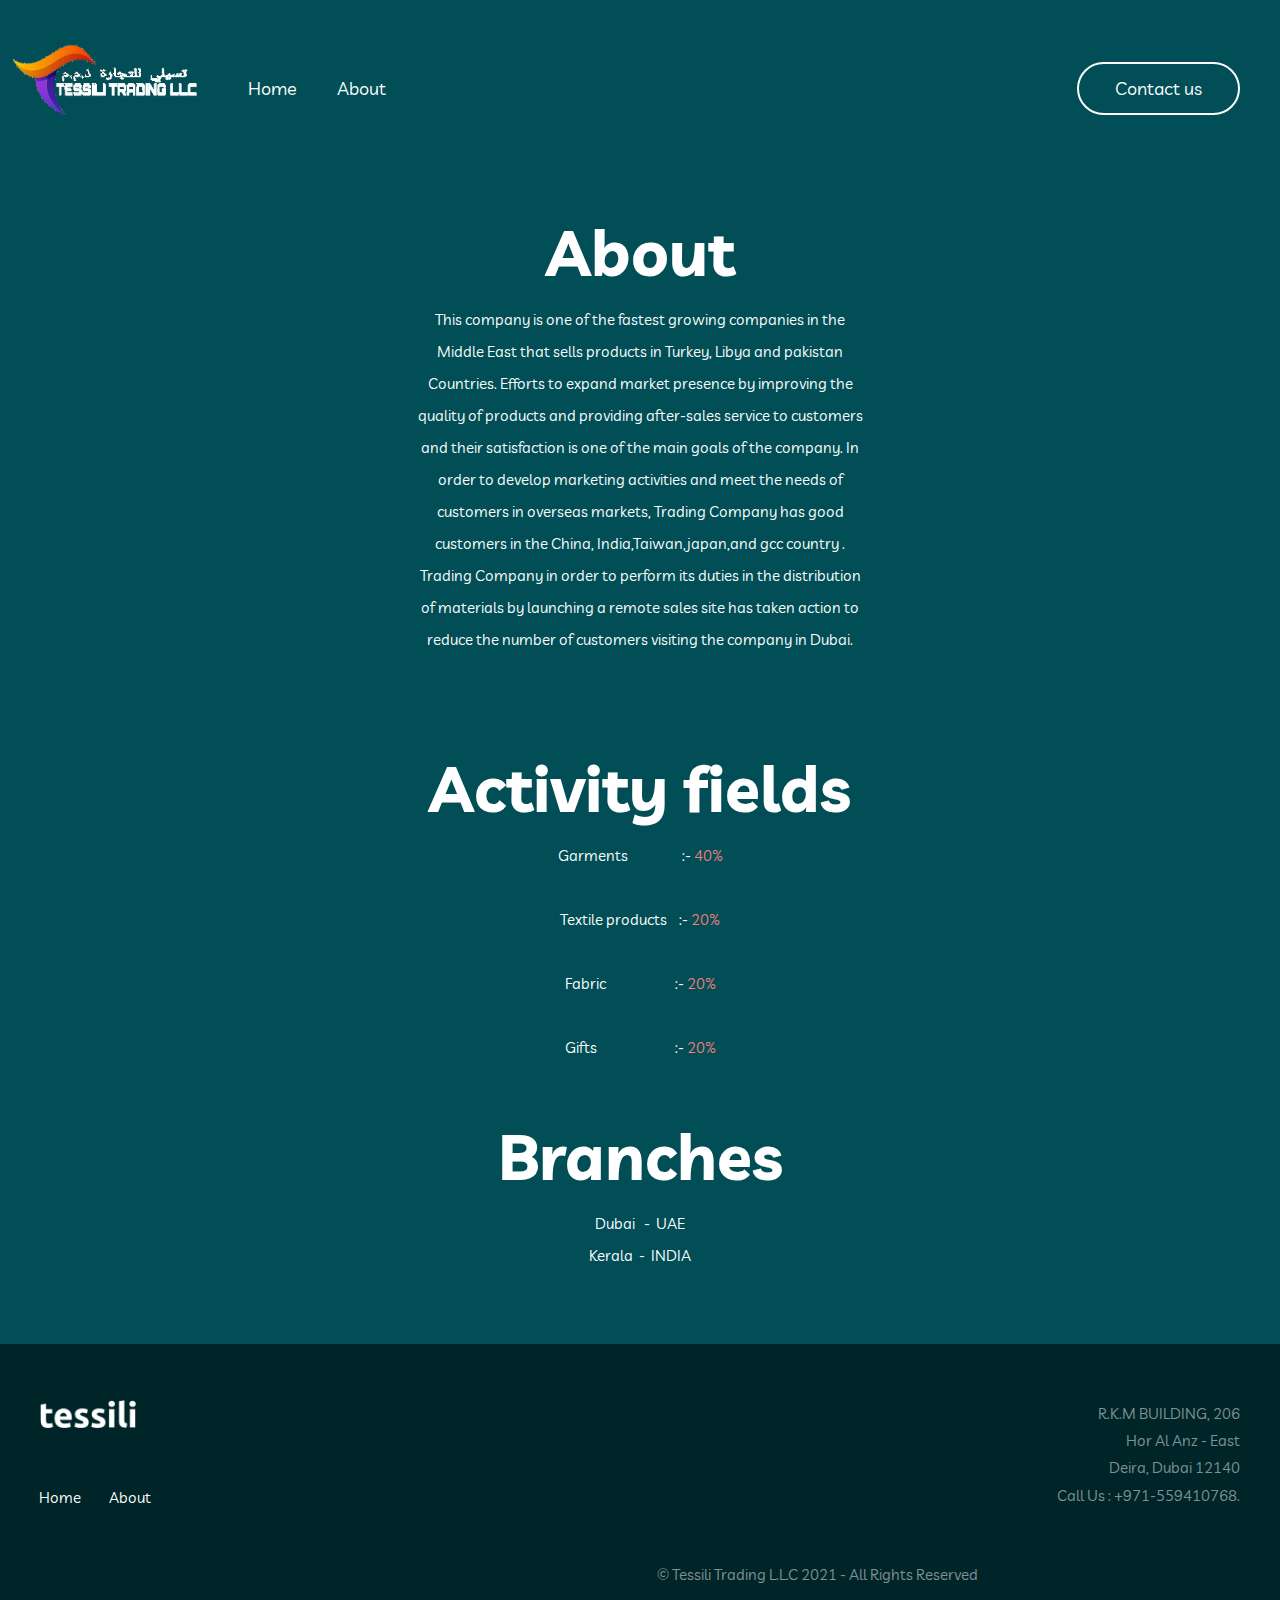
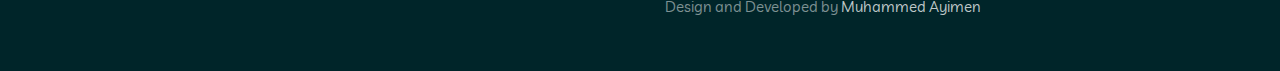
==== commit 510d278b: "Updated: Buf Fix 2" ====
--- a/about.html
+++ b/about.html
@@ -6,7 +6,7 @@
     
     <!-- files -->
     <link rel="stylesheet" href="CSS/style.css">
-    <link rel="shortcut icon" href="images/favicon-16x16.png" type="image/x-icon">
+    <link rel="shortcut icon" href="IMAGES/favicon-16x16.png" type="image/x-icon">
     <script src="main.js" defer></script>
     
     <!-- fonts -->
@@ -24,20 +24,20 @@
     <div class="main-container">
         <header>
             <a href="index.html">
-                <img class="logo" src="images/logo3.png" alt="logo">
+                <img class="logo" src="IMAGES/logo3.png" alt="logo">
             </a>
             <div class="hamburger-btn">
-                <img src="images/icon-hamburger.svg" alt="hamburger button">
+                <img src="IMAGES/icon-hamburger.svg" alt="hamburger button">
             </div>
             <div class="nav-menu">
                 <nav class="navbar">
-                    <img src="images/icon-close.svg" alt="Close button" class="close-nav-btn">
+                    <img src="IMAGES/icon-close.svg" alt="Close button" class="close-nav-btn">
                     <ul>
                         <li><a class="nav-link" href="index.html">Home</a></li>
                         <li><a class="nav-link" href="about.html">About</a></li>
                         <li><a class="nav-link nav-btn" href="contact.html">Contact us</a></li>
                     </ul>
-                    <img src="images/bg-pattern-about-1-mobile-nav-1.svg" alt="" class="bg-nav-mobile">
+                    <img src="IMAGES/bg-pattern-about-1-mobile-nav-1.svg" alt="" class="bg-nav-mobile">
                 </nav>
             </div>
             <div class="nav-menu__normal">
@@ -71,7 +71,7 @@
                     </p>
                 </div>
                 <div class="about-intro__img">
-                    <img src="images/bg-pattern-about-1-mobile-nav-1.svg" alt="">
+                    <img src="IMAGES/bg-pattern-about-1-mobile-nav-1.svg" alt="">
                 </div>
             </div>
             <div class="about-container__1 extra" style="height:370px;">
@@ -86,7 +86,7 @@
                     </p>
                 </div>
                 <div class="about-intro__img">
-                    <img src="images/bg-pattern-about-1-mobile-nav-1.svg" alt="">
+                    <img src="IMAGES/bg-pattern-about-1-mobile-nav-1.svg" alt="">
                 </div>
             </div>
             <div class="about-container__1 extra1" style="height:350px;">
@@ -99,13 +99,13 @@
                     </p>
                 </div>
                 <div class="about-intro__img">
-                    <img src="images/bg-pattern-about-1-mobile-nav-1.svg" alt="">
+                    <img src="IMAGES/bg-pattern-about-1-mobile-nav-1.svg" alt="">
                 </div>
             </div>
             <footer>
                 <div class="footer-wrapper">
                     <a href="index.html">
-                        <img class="footer-logo" src="images/logo.png" alt="footer logo">
+                        <img class="footer-logo" src="IMAGES/logo.png" alt="footer logo">
                     </a>
                     <div class="nav-footer">
                         <a class="footer-nav-link" href="index.html">Home</a>
